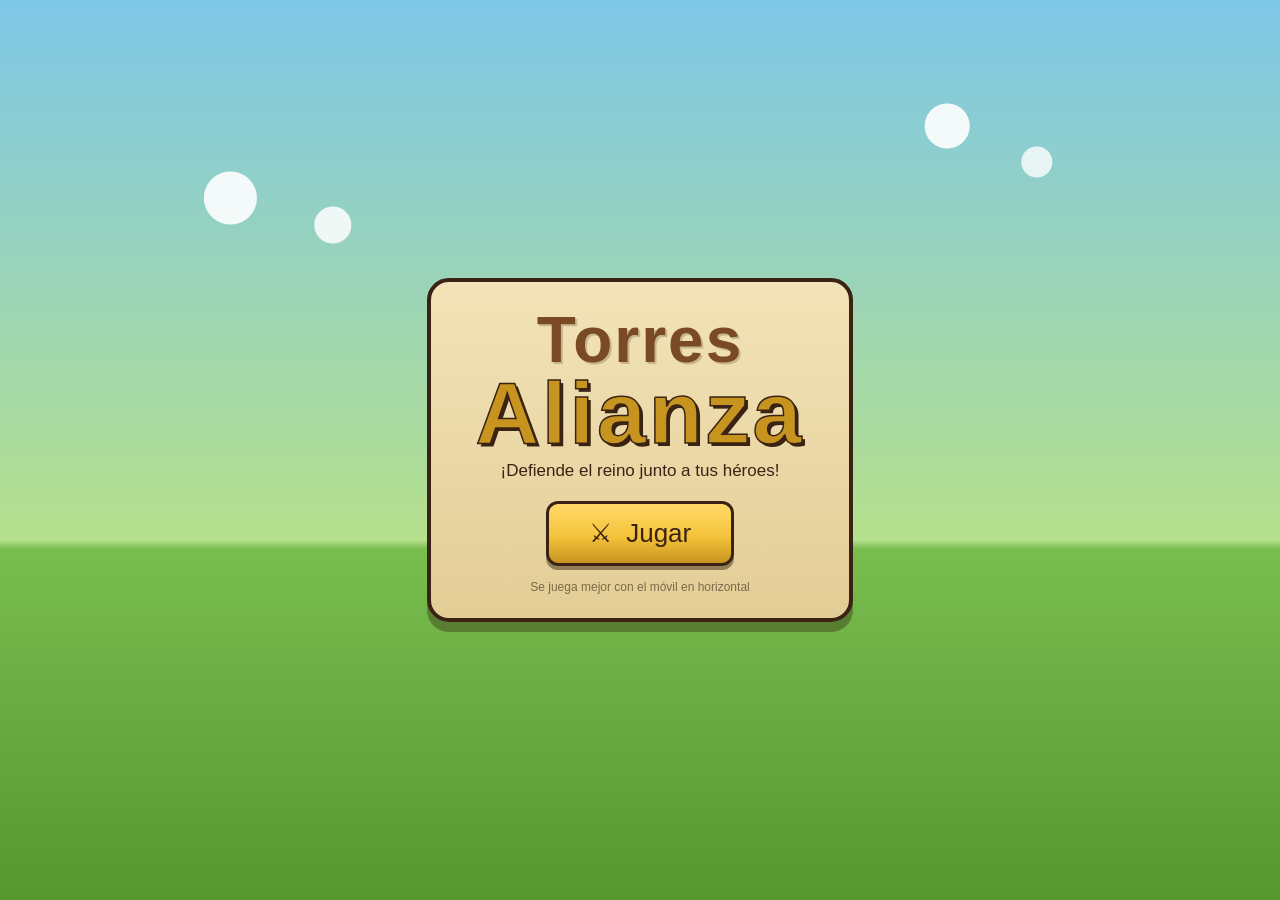
==== index.html @ 8347745a "Torres Alianza: juego completo (fases 1-3) Co-Authored-By: Claude Sonnet 5 <noreply@anthropic.com>" ====
<!DOCTYPE html>
<html lang="es">
<head>
  <meta charset="UTF-8">
  <meta name="viewport" content="width=device-width, initial-scale=1, maximum-scale=1, user-scalable=no, viewport-fit=cover">
  <title>Torres Alianza</title>
  <meta name="description" content="Defiende el reino: juego de torres de fantasía.">
  <link rel="manifest" href="manifest.json">
  <meta name="apple-mobile-web-app-capable" content="yes">
  <meta name="mobile-web-app-capable" content="yes">
  <meta name="apple-mobile-web-app-status-bar-style" content="black-translucent">
  <meta name="apple-mobile-web-app-title" content="Torres Alianza">
  <link rel="apple-touch-icon" href="icon-180.png">
  <link rel="icon" href="icon-180.png">
  <meta name="theme-color" content="#3e7a2e">
  <link rel="stylesheet" href="css/style.css">
</head>
<body>

  <!-- PANTALLA DE TÍTULO -->
  <section id="scr-title" class="screen visible">
    <div class="title-sky"></div>
    <div class="title-card">
      <h1><span class="t-line1">Torres</span><span class="t-line2">Alianza</span></h1>
      <p class="t-sub">¡Defiende el reino junto a tus héroes!</p>
      <button id="btn-play" class="btn gold big">⚔ &nbsp;Jugar</button>
      <p class="t-note">Se juega mejor con el móvil en horizontal</p>
    </div>
  </section>

  <!-- MAPA DE NIVELES -->
  <section id="scr-map" class="screen">
    <header class="map-head">
      <button id="btn-map-back" class="btn wood small">◀</button>
      <h2>Elige batalla</h2>
      <span class="hud-chip" id="ap-chip">💎 <b id="ap-count">0</b></span>
      <button id="btn-progression" class="btn wood small">🌳 Progresión</button>
      <button id="btn-hard" class="btn wood small">⚔ Normal</button>
      <span class="hud-spacer"></span>
      <div id="region-tabs">
        <button id="btn-region-bosque" class="btn wood small active">🌲 Bosque</button>
        <button id="btn-region-desierto" class="btn wood small">🏜️ Desierto</button>
        <button id="btn-region-montana" class="btn wood small">🏔️ Montaña</button>
      </div>
    </header>
    <div id="map-parchment">
      <svg id="map-trail" viewBox="0 0 100 100" preserveAspectRatio="none" aria-hidden="true">
        <path d="M 14 72 C 20 60, 24 52, 30 48 C 38 44, 44 58, 50 62 C 58 66, 62 42, 68 36 C 74 30, 80 48, 84 58"
              fill="none" stroke="#a5834f" stroke-width="1.6" stroke-dasharray="3 2.4" stroke-linecap="round"/>
      </svg>
      <div id="map-nodes"></div>
    </div>
  </section>

  <!-- PARTIDA -->
  <section id="scr-game" class="screen">
    <header id="hud-top">
      <span id="hud-level-name"></span>
      <span class="hud-chip">❤️ <b id="hud-lives">20</b></span>
      <span class="hud-chip">🪙 <b id="hud-gold">0</b></span>
      <span class="hud-chip">🌊 <b id="hud-wave">1/5</b></span>
      <span class="hud-spacer"></span>
      <button id="btn-pause" class="btn wood small">❚❚</button>
      <button id="btn-speed" class="btn wood small">▶▶</button>
      <button id="btn-home" class="btn wood small">🏠</button>
    </header>

    <div id="cv-holder">
      <canvas id="cv"></canvas>
      <button id="wave-call" class="btn gold"></button>
      <div id="build-menu"></div>
    </div>

    <footer id="hud-bottom">
      <div id="heroes-bar"></div>
      <span class="hud-spacer"></span>
      <div id="powers-bar"></div>
    </footer>

  </section>

  <div id="modal"></div>

  <!-- aviso para girar el móvil -->
  <div id="rotate-overlay" aria-hidden="true">
    <div>📱↻<br>Gira el móvil<br><small>el campo de batalla es apaisado</small></div>
  </div>

  <script src="js/data.js"></script>
  <script src="js/sprites.js"></script>
  <script src="js/engine.js"></script>
  <script src="js/render.js"></script>
  <script src="js/ui.js"></script>
  <script src="js/main.js"></script>
</body>
</html>
---- css/style.css ----
/* ============================================================
   TORRES ALIANZA — estilo
   Pergamino, madera y oro: interfaz de cuento de fantasía.
   ============================================================ */

:root {
  --ink: #3a2314;
  --parchment: #f2e3b8;
  --parchment-dark: #e3cd96;
  --wood: #7a4a24;
  --wood-light: #a06a3c;
  --gold: #f5c33b;
  --gold-dark: #c79420;
  --green-deep: #2e5c22;
  --red: #d43d2a;
  --display: 'Chalkboard SE', 'Comic Sans MS', 'Marker Felt', sans-serif;
  --body: ui-rounded, -apple-system, 'Segoe UI', sans-serif;
}

* { margin: 0; padding: 0; box-sizing: border-box; -webkit-tap-highlight-color: transparent; }
html, body { height: 100%; overflow: hidden; }
body {
  font-family: var(--body);
  background: var(--green-deep);
  color: var(--ink);
  user-select: none;
  -webkit-user-select: none;
  touch-action: manipulation;
}

/* ---------- pantallas ---------- */
.screen { position: fixed; inset: 0; display: none; flex-direction: column; }
.screen.visible { display: flex; }

/* ---------- botones ---------- */
.btn {
  font-family: var(--display);
  border: 3px solid var(--ink);
  border-radius: 12px;
  padding: 10px 22px;
  font-size: 18px;
  color: var(--ink);
  cursor: pointer;
  box-shadow: 0 4px 0 rgba(40, 25, 10, 0.45);
  transition: transform 0.06s, box-shadow 0.06s;
}
.btn:active { transform: translateY(3px); box-shadow: 0 1px 0 rgba(40, 25, 10, 0.45); }
.btn.gold { background: linear-gradient(#ffd968, var(--gold) 55%, var(--gold-dark)); }
.btn.wood { background: linear-gradient(#b97f4d, var(--wood-light) 55%, var(--wood)); color: #ffe9c4; }
.btn.big { font-size: 26px; padding: 14px 40px; }
.btn.small { font-size: 15px; padding: 7px 12px; border-width: 2.5px; border-radius: 10px; }
.btn.active { outline: 3px solid var(--gold); }

/* ---------- título ---------- */
#scr-title {
  align-items: center; justify-content: center;
  background: linear-gradient(#7ec7e8 0%, #b5e08c 60%, #79bd4f 61%, #58962f 100%);
}
.title-sky {
  position: absolute; inset: 0; pointer-events: none;
  background:
    radial-gradient(circle at 18% 22%, rgba(255,255,255,0.9) 0 26px, transparent 27px),
    radial-gradient(circle at 26% 25%, rgba(255,255,255,0.85) 0 18px, transparent 19px),
    radial-gradient(circle at 74% 14%, rgba(255,255,255,0.9) 0 22px, transparent 23px),
    radial-gradient(circle at 81% 18%, rgba(255,255,255,0.8) 0 15px, transparent 16px);
}
.title-card {
  position: relative; text-align: center;
  background: linear-gradient(var(--parchment), var(--parchment-dark));
  border: 4px solid var(--ink); border-radius: 22px;
  padding: 28px 44px 24px;
  box-shadow: 0 10px 0 rgba(40, 25, 10, 0.35);
  margin: 16px;
}
.title-card h1 {
  font-family: var(--display); line-height: 0.95; margin-bottom: 6px;
}
.t-line1 {
  display: block; font-size: clamp(40px, 9vw, 64px); letter-spacing: 2px;
  color: var(--wood);
  text-shadow: 2px 2px 0 rgba(40,25,10,0.2);
}
.t-line2 {
  display: block; font-size: clamp(52px, 12vw, 88px); letter-spacing: 3px;
  color: var(--gold-dark);
  text-shadow: 3px 3px 0 var(--ink);
  -webkit-text-stroke: 1.5px var(--ink);
}
.t-sub { font-family: var(--display); font-size: 17px; margin-bottom: 20px; }
.t-note { margin-top: 14px; font-size: 12px; opacity: 0.6; }

/* ---------- mapa de niveles ---------- */
#scr-map { background: var(--green-deep); }
.map-head {
  display: flex; align-items: center; gap: 12px;
  padding: calc(10px + env(safe-area-inset-top)) 16px 10px;
}
.map-head h2 { font-family: var(--display); color: var(--parchment); font-size: 22px; }
#region-tabs { display: flex; gap: 6px; }
#map-parchment {
  position: relative; flex: 1; margin: 4px 16px calc(16px + env(safe-area-inset-bottom));
  background:
    radial-gradient(ellipse at 30% 20%, rgba(255,255,255,0.35), transparent 60%),
    linear-gradient(var(--parchment), var(--parchment-dark));
  border: 4px solid var(--ink); border-radius: 18px;
  box-shadow: inset 0 0 40px rgba(122, 74, 36, 0.35), 0 8px 0 rgba(0,0,0,0.25);
  overflow: hidden;
}
#map-trail { position: absolute; inset: 0; width: 100%; height: 100%; }
.map-node {
  position: absolute; transform: translate(-50%, -50%);
  width: 62px; height: 62px; border-radius: 50%;
  border: 3.5px solid var(--ink);
  background: radial-gradient(circle at 35% 30%, #ffd968, var(--gold) 55%, var(--gold-dark));
  font-family: var(--display);
  cursor: pointer;
  box-shadow: 0 4px 0 rgba(40,25,10,0.4);
  display: flex; flex-direction: column; align-items: center; justify-content: center;
}
.map-node:active { transform: translate(-50%, -50%) scale(0.94); }
.map-node.locked {
  background: radial-gradient(circle at 35% 30%, #c9c2b2, #a8a294 60%, #7d786c);
  cursor: default;
}
.node-num { font-size: 24px; color: var(--ink); line-height: 1; }
.node-stars { font-size: 13px; color: var(--gold-dark); text-shadow: 0 1px 0 var(--ink); letter-spacing: 1px; }
.node-stars i { font-style: normal; opacity: 0.25; }

/* ---------- partida ---------- */
#scr-game { background: #1d3a15; }
/* las barras flotan SOBRE el campo de batalla para no robarle altura */
#hud-top {
  position: absolute; top: 0; left: 0; right: 0; z-index: 10;
  display: flex; align-items: center; gap: 8px;
  padding: calc(5px + env(safe-area-inset-top)) calc(10px + env(safe-area-inset-right)) 5px calc(10px + env(safe-area-inset-left));
  background: linear-gradient(rgba(58, 35, 20, 0.88), rgba(58, 35, 20, 0.55));
}
#hud-level-name {
  font-family: var(--display); color: #ffe9c4; font-size: 15px;
  white-space: nowrap; overflow: hidden; text-overflow: ellipsis; max-width: 30vw;
}
.hud-chip {
  background: rgba(40,25,10,0.35); color: #ffe9c4;
  border-radius: 20px; padding: 3px 10px; font-size: 14px; white-space: nowrap;
}
.hud-chip b { font-family: var(--display); }
.hud-spacer { flex: 1; }

#cv-holder {
  position: absolute; inset: 0;
  display: flex; align-items: center; justify-content: center;
  overflow: hidden;
}
#cv { display: block; background: #79bd4f; }

#wave-call {
  position: absolute; top: calc(48px + env(safe-area-inset-top)); left: 50%; transform: translateX(-50%);
  display: none; text-align: center; font-size: 15px; padding: 8px 18px;
  animation: wob 1.2s ease-in-out infinite;
}
#wave-call.show { display: block; }
#wave-call small { display: block; font-family: var(--body); font-size: 10px; opacity: 0.75; }
@keyframes wob { 0%, 100% { transform: translateX(-50%) scale(1); } 50% { transform: translateX(-50%) scale(1.05); } }

#hud-bottom {
  position: absolute; bottom: 0; left: 0; right: 0; z-index: 10;
  display: flex; align-items: flex-end; gap: 8px;
  padding: 6px calc(10px + env(safe-area-inset-right)) calc(8px + env(safe-area-inset-bottom)) calc(10px + env(safe-area-inset-left));
  pointer-events: none; /* solo los botones reciben toques */
}
#hud-bottom button { pointer-events: auto; }

/* héroes */
.hero-btn {
  position: relative; width: 58px; height: 64px;
  border: 3px solid var(--ink); border-radius: 12px;
  background: linear-gradient(#f6ecd0, var(--parchment-dark));
  cursor: pointer; padding: 0 0 10px;
}
.hero-btn.selected { outline: 3px solid var(--gold); box-shadow: 0 0 12px rgba(245,195,59,0.8); }
.hero-btn.dead { filter: grayscale(1) brightness(0.7); }
.hp-bar {
  position: absolute; left: 5px; right: 5px; bottom: 4px; height: 6px;
  background: rgba(40,25,10,0.5); border-radius: 3px; overflow: hidden;
}
.hp-fill { display: block; height: 100%; width: 100%; background: #5ec24a; border-radius: 3px; }
.respawn {
  position: absolute; inset: 0; display: flex; align-items: center; justify-content: center;
  font-family: var(--display); font-size: 22px; color: #fff; text-shadow: 0 2px 2px #000;
}

/* poderes */
.power-btn {
  position: relative; width: 54px; height: 54px;
  border: 3px solid var(--ink); border-radius: 50%;
  background: radial-gradient(circle at 35% 30%, #b97f4d, var(--wood));
  cursor: pointer; overflow: hidden;
}
.pow-icon { font-size: 24px; line-height: 1; }
.power-btn.armed { outline: 3px solid var(--gold); box-shadow: 0 0 12px rgba(245,195,59,0.8); }
.cd-mask {
  position: absolute; left: 0; right: 0; bottom: 0; height: 0;
  background: rgba(20, 12, 5, 0.65); pointer-events: none;
}
.cd-num {
  position: absolute; inset: 0; display: flex; align-items: center; justify-content: center;
  font-family: var(--display); font-size: 18px; color: #fff; text-shadow: 0 2px 2px #000;
  pointer-events: none;
}

/* menú de construcción */
#build-menu {
  position: absolute; display: none; z-index: 20;
  background: linear-gradient(var(--parchment), var(--parchment-dark));
  border: 3.5px solid var(--ink); border-radius: 14px;
  padding: 8px; gap: 6px;
  box-shadow: 0 6px 0 rgba(0,0,0,0.3);
  max-width: 92%;
}
#build-menu.open { display: flex; flex-wrap: wrap; justify-content: center; }
.bm-info { width: 100%; text-align: center; font-size: 12px; padding-bottom: 4px; }
.bm-info b { font-family: var(--display); font-size: 14px; }
.bm-btn {
  display: flex; flex-direction: column; align-items: center;
  width: 74px; padding: 5px 2px;
  border: 2.5px solid var(--ink); border-radius: 10px;
  background: linear-gradient(#fff8e2, #efe0b4);
  cursor: pointer; font-family: var(--body);
}
.bm-btn:active { transform: scale(0.95); }
.bm-btn.poor { opacity: 0.45; }
.bm-btn.sell { background: linear-gradient(#ffe2d8, #f5c0ae); }
.bm-name { font-family: var(--display); font-size: 12px; margin-top: 2px; }
.bm-cost { font-size: 11px; color: var(--gold-dark); font-weight: 700; }

/* ---------- ventanas ---------- */
#modal {
  position: absolute; inset: 0; display: none; z-index: 40;
  align-items: center; justify-content: center;
  background: rgba(20, 12, 5, 0.55);
}
#modal.open { display: flex; }
.modal-card {
  background: linear-gradient(var(--parchment), var(--parchment-dark));
  border: 4px solid var(--ink); border-radius: 20px;
  padding: 22px 30px; text-align: center;
  box-shadow: 0 10px 0 rgba(0,0,0,0.35);
  max-width: 86%;
}
.modal-card h2 { font-family: var(--display); font-size: 34px; color: var(--green-deep); margin-bottom: 6px; }
.modal-card h2.ko { color: var(--red); }
.modal-card p { font-size: 14px; margin-bottom: 14px; }
.ap-earned { font-family: var(--display); color: var(--gold-dark); font-size: 16px; }
.modal-stars { font-size: 44px; line-height: 1; margin-bottom: 10px; }
.modal-stars .star { color: rgba(58, 35, 20, 0.2); display: inline-block; }
.modal-stars .star.on {
  color: var(--gold); text-shadow: 0 2px 0 var(--ink);
  animation: starPop 0.5s backwards;
}
@keyframes starPop {
  0% { transform: scale(0) rotate(-40deg); }
  70% { transform: scale(1.4) rotate(8deg); }
  100% { transform: scale(1); }
}
.modal-btns { display: flex; gap: 10px; justify-content: center; flex-wrap: wrap; }

/* elección de héroes */
.hero-pick { display: flex; gap: 8px; justify-content: center; flex-wrap: wrap; margin-bottom: 14px; max-width: 340px; }
.hp-btn {
  display: flex; flex-direction: column; align-items: center;
  width: 76px; padding: 6px 2px;
  border: 2.5px solid var(--ink); border-radius: 10px;
  background: linear-gradient(#fff8e2, #efe0b4);
  cursor: pointer; font-family: var(--body);
}
.hp-btn:active { transform: scale(0.95); }
.hp-btn.sel { outline: 3px solid var(--gold); box-shadow: 0 0 10px rgba(245,195,59,0.7); }
.hp-btn.locked { opacity: 0.5; cursor: default; }
.hp-lock { font-size: 20px; }
.hp-btn small { font-size: 10px; opacity: 0.7; }

/* progresión: talentos de héroe y tecnología */
.prog-card { max-width: 460px; max-height: 82vh; overflow-y: auto; text-align: left; }
.prog-card h2 { text-align: center; }
.prog-tabs { display: flex; gap: 8px; justify-content: center; margin: 10px 0; }
.prog-hero { margin: 10px 0 16px; }
.prog-hero h3 { font-family: var(--display); color: var(--wood); margin-bottom: 6px; }
.prog-node {
  display: flex; flex-direction: column; align-items: flex-start; gap: 2px;
  width: 100%; text-align: left; padding: 8px 12px; margin-bottom: 6px;
  border: 2.5px solid var(--ink); border-radius: 10px;
  background: linear-gradient(#fff8e2, #efe0b4);
  cursor: pointer; font-family: var(--body);
}
.prog-node b { font-family: var(--display); font-size: 14px; }
.prog-node small { font-size: 12px; opacity: 0.8; }
.prog-node .prog-cost { font-size: 12px; color: var(--gold-dark); font-weight: 700; }
.prog-node.bought { background: linear-gradient(#e2f5da, #c9e8bd); cursor: default; }
.prog-node.poor { opacity: 0.5; }

/* ---------- girar el móvil ---------- */
#rotate-overlay {
  position: fixed; inset: 0; z-index: 100; display: none;
  align-items: center; justify-content: center; text-align: center;
  background: var(--green-deep);
  color: var(--parchment); font-family: var(--display); font-size: 26px;
}
#rotate-overlay small { font-family: var(--body); font-size: 14px; opacity: 0.7; }
@media (orientation: portrait) and (max-width: 760px) {
  body:has(#scr-game.visible) #rotate-overlay { display: flex; }
}

/* accesibilidad */
.btn:focus-visible, .map-node:focus-visible, .bm-btn:focus-visible,
.hero-btn:focus-visible, .power-btn:focus-visible {
  outline: 3px solid #7cc8ff; outline-offset: 2px;
}
@media (prefers-reduced-motion: reduce) {
  #wave-call { animation: none; }
  .modal-stars .star.on { animation: none; }
}
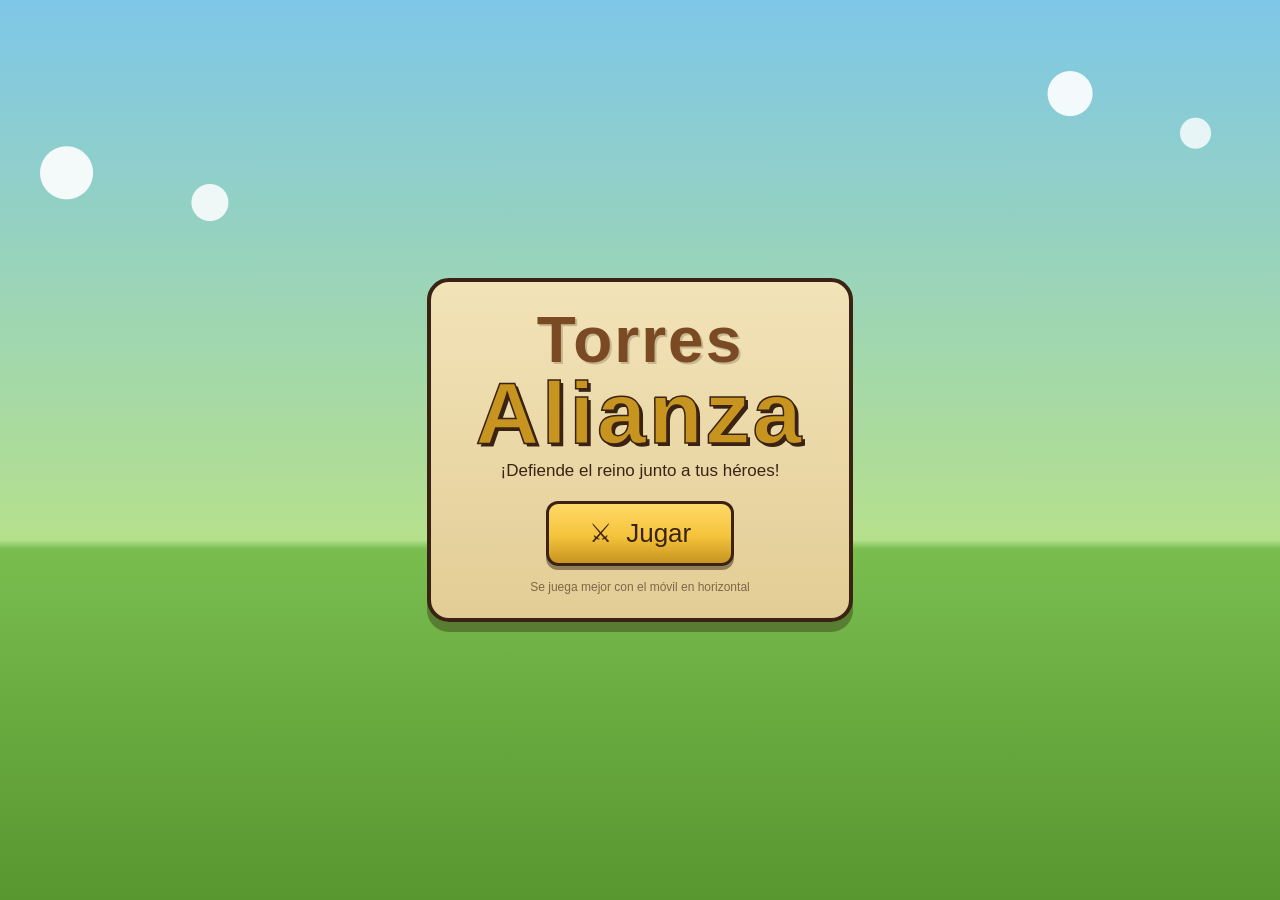
==== commit d6460c4b: "Motor de render 3D (Three.js) sustituyendo el canvas 2D - Nuevo js/render3d.js: terreno, camino, tor" ====
--- a/index.html
+++ b/index.html
@@ -60,6 +60,7 @@
       <span class="hud-chip">🪙 <b id="hud-gold">0</b></span>
       <span class="hud-chip">🌊 <b id="hud-wave">1/5</b></span>
       <span class="hud-spacer"></span>
+      <button id="btn-mute" class="btn wood small">🔊</button>
       <button id="btn-pause" class="btn wood small">❚❚</button>
       <button id="btn-speed" class="btn wood small">▶▶</button>
       <button id="btn-home" class="btn wood small">🏠</button>
@@ -90,6 +91,10 @@
   <script src="js/sprites.js"></script>
   <script src="js/engine.js"></script>
   <script src="js/render.js"></script>
+  <script src="js/webgl.js"></script>
+  <script src="js/vendor/three.min.js"></script>
+  <script src="js/render3d.js"></script>
+  <script src="js/audio.js"></script>
   <script src="js/ui.js"></script>
   <script src="js/main.js"></script>
 </body>
--- a/css/style.css
+++ b/css/style.css
@@ -30,7 +30,14 @@
 
 /* ---------- pantallas ---------- */
 .screen { position: fixed; inset: 0; display: none; flex-direction: column; }
-.screen.visible { display: flex; }
+.screen.visible { display: flex; animation: screenIn 0.32s ease; }
+@keyframes screenIn {
+  from { opacity: 0; transform: scale(0.985); }
+  to { opacity: 1; transform: scale(1); }
+}
+@media (prefers-reduced-motion: reduce) {
+  .screen.visible { animation: none; }
+}
 
 /* ---------- botones ---------- */
 .btn {
@@ -42,9 +49,12 @@
   color: var(--ink);
   cursor: pointer;
   box-shadow: 0 4px 0 rgba(40, 25, 10, 0.45);
-  transition: transform 0.06s, box-shadow 0.06s;
-}
-.btn:active { transform: translateY(3px); box-shadow: 0 1px 0 rgba(40, 25, 10, 0.45); }
+  transition: transform 0.08s ease, box-shadow 0.08s ease, filter 0.15s ease;
+}
+.btn:active { transform: translateY(3px) scale(0.98); box-shadow: 0 1px 0 rgba(40, 25, 10, 0.45); }
+@media (hover: hover) {
+  .btn:hover { filter: brightness(1.08); }
+}
 .btn.gold { background: linear-gradient(#ffd968, var(--gold) 55%, var(--gold-dark)); }
 .btn.wood { background: linear-gradient(#b97f4d, var(--wood-light) 55%, var(--wood)); color: #ffe9c4; }
 .btn.big { font-size: 26px; padding: 14px 40px; }
@@ -57,12 +67,20 @@
   background: linear-gradient(#7ec7e8 0%, #b5e08c 60%, #79bd4f 61%, #58962f 100%);
 }
 .title-sky {
-  position: absolute; inset: 0; pointer-events: none;
+  position: absolute; inset: -5% -20%; pointer-events: none;
   background:
     radial-gradient(circle at 18% 22%, rgba(255,255,255,0.9) 0 26px, transparent 27px),
     radial-gradient(circle at 26% 25%, rgba(255,255,255,0.85) 0 18px, transparent 19px),
     radial-gradient(circle at 74% 14%, rgba(255,255,255,0.9) 0 22px, transparent 23px),
     radial-gradient(circle at 81% 18%, rgba(255,255,255,0.8) 0 15px, transparent 16px);
+  animation: driftClouds 50s linear infinite;
+}
+@keyframes driftClouds {
+  from { transform: translateX(0); }
+  to { transform: translateX(-10%); }
+}
+@media (prefers-reduced-motion: reduce) {
+  .title-sky { animation: none; }
 }
 .title-card {
   position: relative; text-align: center;
